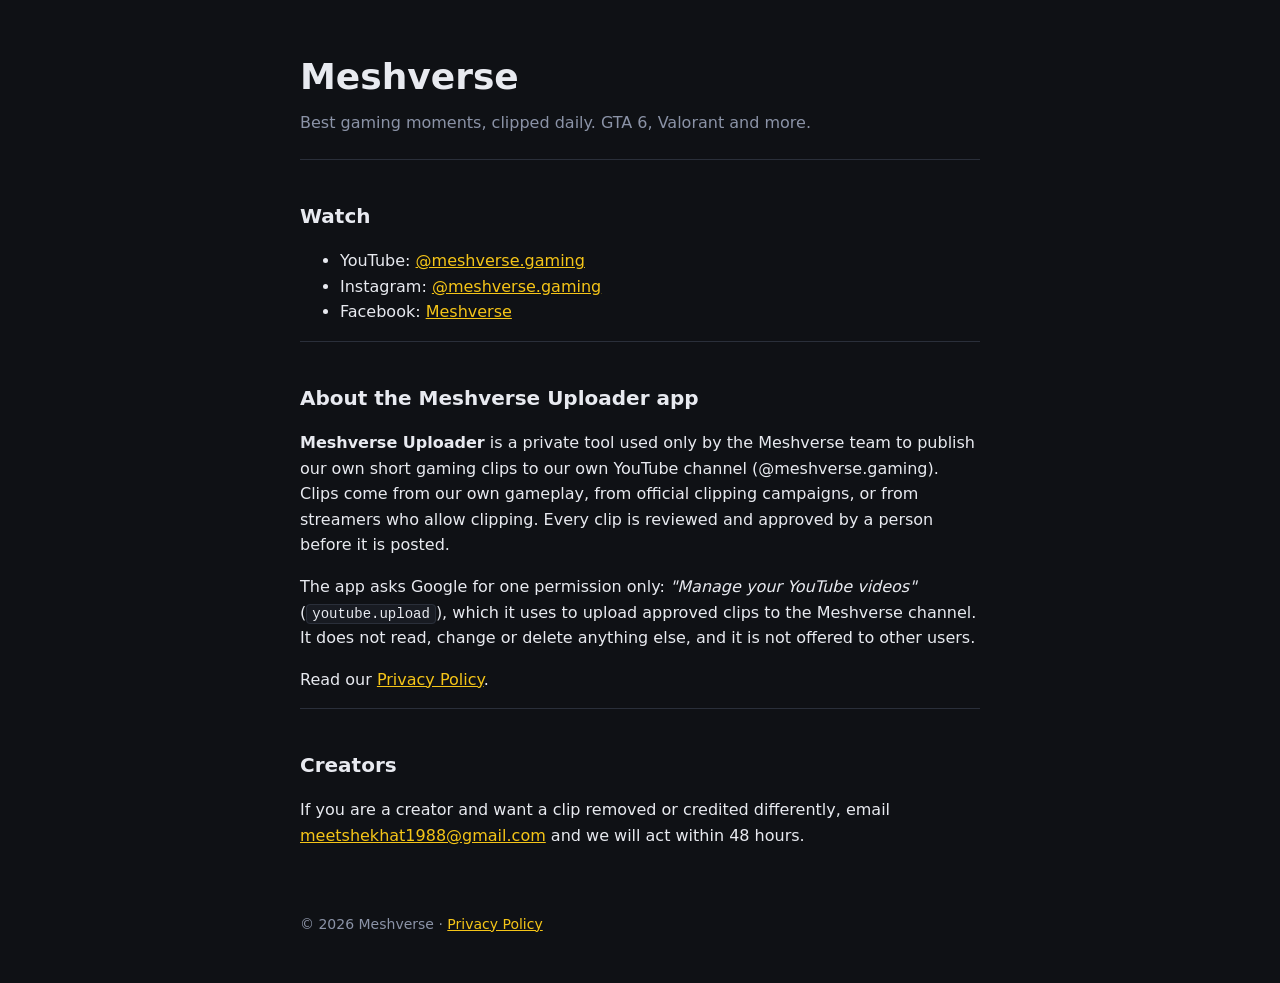
==== index.html @ 01661aed "Meshverse homepage and privacy policy" ====
<!doctype html>
<html lang="en">
<head>
<meta charset="utf-8">
<meta name="viewport" content="width=device-width, initial-scale=1">
<title>Meshverse · Gaming moments, clipped daily</title>
<meta name="description" content="Meshverse posts short gaming highlight clips to YouTube Shorts and Instagram Reels.">
<link rel="stylesheet" href="style.css">
</head>
<body>
<main>
  <h1>Meshverse</h1>
  <p class="tag">Best gaming moments, clipped daily. GTA 6, Valorant and more.</p>

  <section>
    <h2>Watch</h2>
    <ul>
      <li>YouTube: <a href="https://www.youtube.com/@meshverse.gaming">@meshverse.gaming</a></li>
      <li>Instagram: <a href="https://www.instagram.com/meshverse.gaming/">@meshverse.gaming</a></li>
      <li>Facebook: <a href="https://www.facebook.com/profile.php?id=61596852691968">Meshverse</a></li>
    </ul>
  </section>

  <section>
    <h2>About the Meshverse Uploader app</h2>
    <p>
      <strong>Meshverse Uploader</strong> is a private tool used only by the Meshverse team to publish
      our own short gaming clips to our own YouTube channel (@meshverse.gaming). Clips come from our own
      gameplay, from official clipping campaigns, or from streamers who allow clipping. Every clip is
      reviewed and approved by a person before it is posted.
    </p>
    <p>
      The app asks Google for one permission only: <em>"Manage your YouTube videos"</em>
      (<code>youtube.upload</code>), which it uses to upload approved clips to the Meshverse channel.
      It does not read, change or delete anything else, and it is not offered to other users.
    </p>
    <p>Read our <a href="privacy.html">Privacy Policy</a>.</p>
  </section>

  <section>
    <h2>Creators</h2>
    <p>
      If you are a creator and want a clip removed or credited differently, email
      <a href="mailto:meetshekhat1988@gmail.com">meetshekhat1988@gmail.com</a> and we will act within 48 hours.
    </p>
  </section>
</main>
<footer>© 2026 Meshverse · <a href="privacy.html">Privacy Policy</a></footer>
</body>
</html>
---- style.css ----
:root { --bg:#0f1115; --card:#181b22; --line:#2a2f3a; --text:#e8eaf0; --dim:#8b93a7; --accent:#f5c518; }
* { box-sizing: border-box; }
body { margin:0; background:var(--bg); color:var(--text); font:16px/1.6 system-ui, -apple-system, "Segoe UI", sans-serif; }
main { max-width:720px; margin:0 auto; padding:48px 20px 24px; }
h1 { font-size:36px; margin:0 0 4px; }
h2 { font-size:20px; margin:32px 0 8px; }
.tag { color:var(--dim); margin:0 0 24px; }
a { color:var(--accent); }
code { background:var(--card); border:1px solid var(--line); border-radius:4px; padding:1px 5px; font-size:14px; }
section { border-top:1px solid var(--line); padding-top:8px; }
footer { max-width:720px; margin:0 auto; padding:24px 20px 48px; color:var(--dim); font-size:14px; }
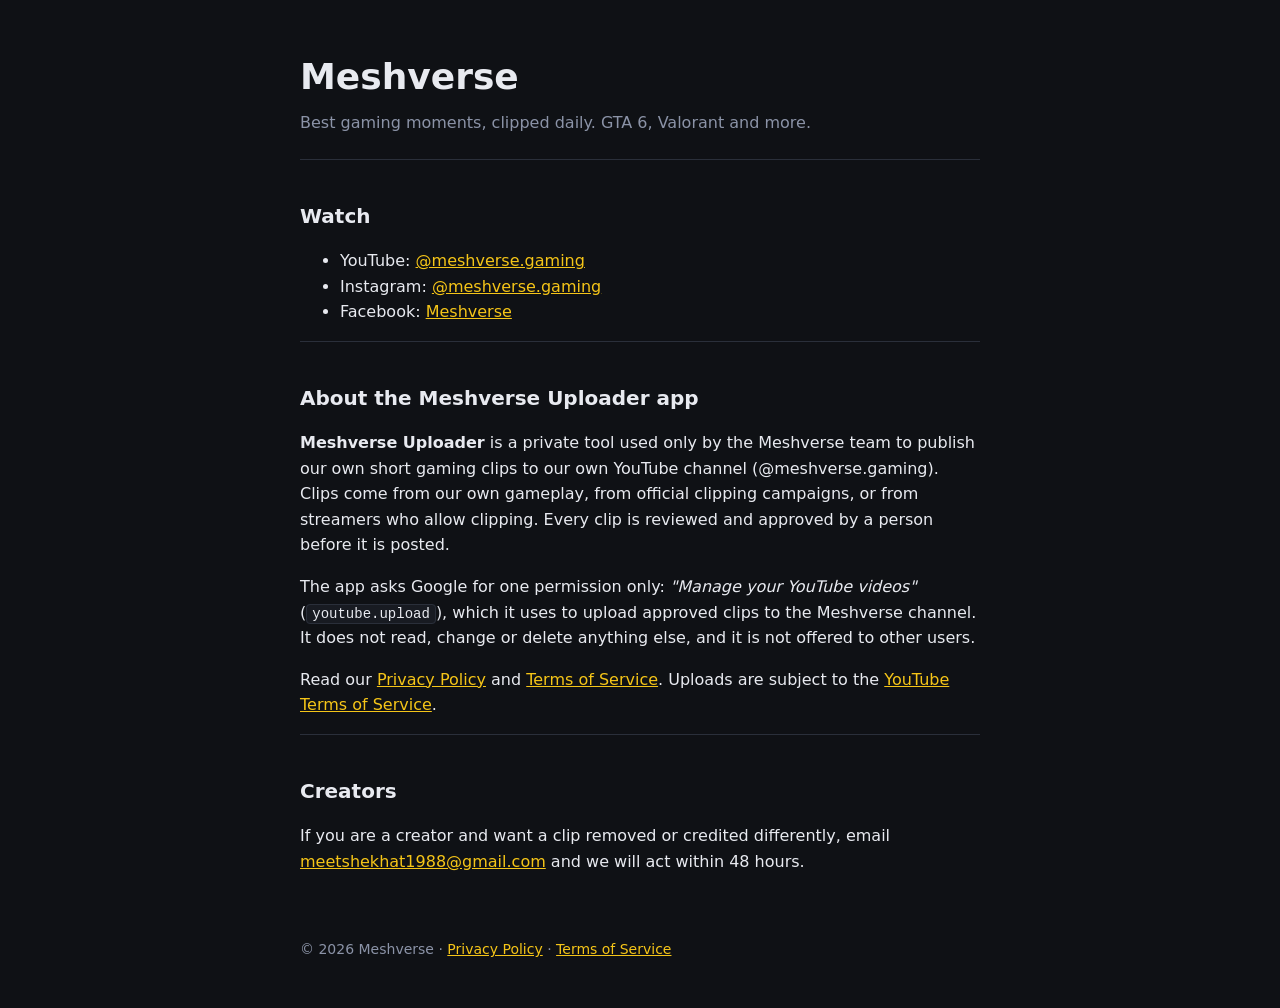
==== commit 0eab91b6: "Add Terms of Service page" ====
--- a/index.html
+++ b/index.html
@@ -3,6 +3,7 @@
 <head>
 <meta charset="utf-8">
 <meta name="viewport" content="width=device-width, initial-scale=1">
+<meta name="google-site-verification" content="WLBSE8WGcZyy_i0AHBKnN-fm_PerdqibvOPIB9C7GfA" />
 <title>Meshverse · Gaming moments, clipped daily</title>
 <meta name="description" content="Meshverse posts short gaming highlight clips to YouTube Shorts and Instagram Reels.">
 <link rel="stylesheet" href="style.css">
@@ -34,7 +35,8 @@
       (<code>youtube.upload</code>), which it uses to upload approved clips to the Meshverse channel.
       It does not read, change or delete anything else, and it is not offered to other users.
     </p>
-    <p>Read our <a href="privacy.html">Privacy Policy</a>.</p>
+    <p>Read our <a href="privacy.html">Privacy Policy</a> and <a href="terms.html">Terms of Service</a>.
+      Uploads are subject to the <a href="https://www.youtube.com/t/terms">YouTube Terms of Service</a>.</p>
   </section>
 
   <section>
@@ -45,6 +47,6 @@
     </p>
   </section>
 </main>
-<footer>© 2026 Meshverse · <a href="privacy.html">Privacy Policy</a></footer>
+<footer>© 2026 Meshverse · <a href="privacy.html">Privacy Policy</a> · <a href="terms.html">Terms of Service</a></footer>
 </body>
 </html>
